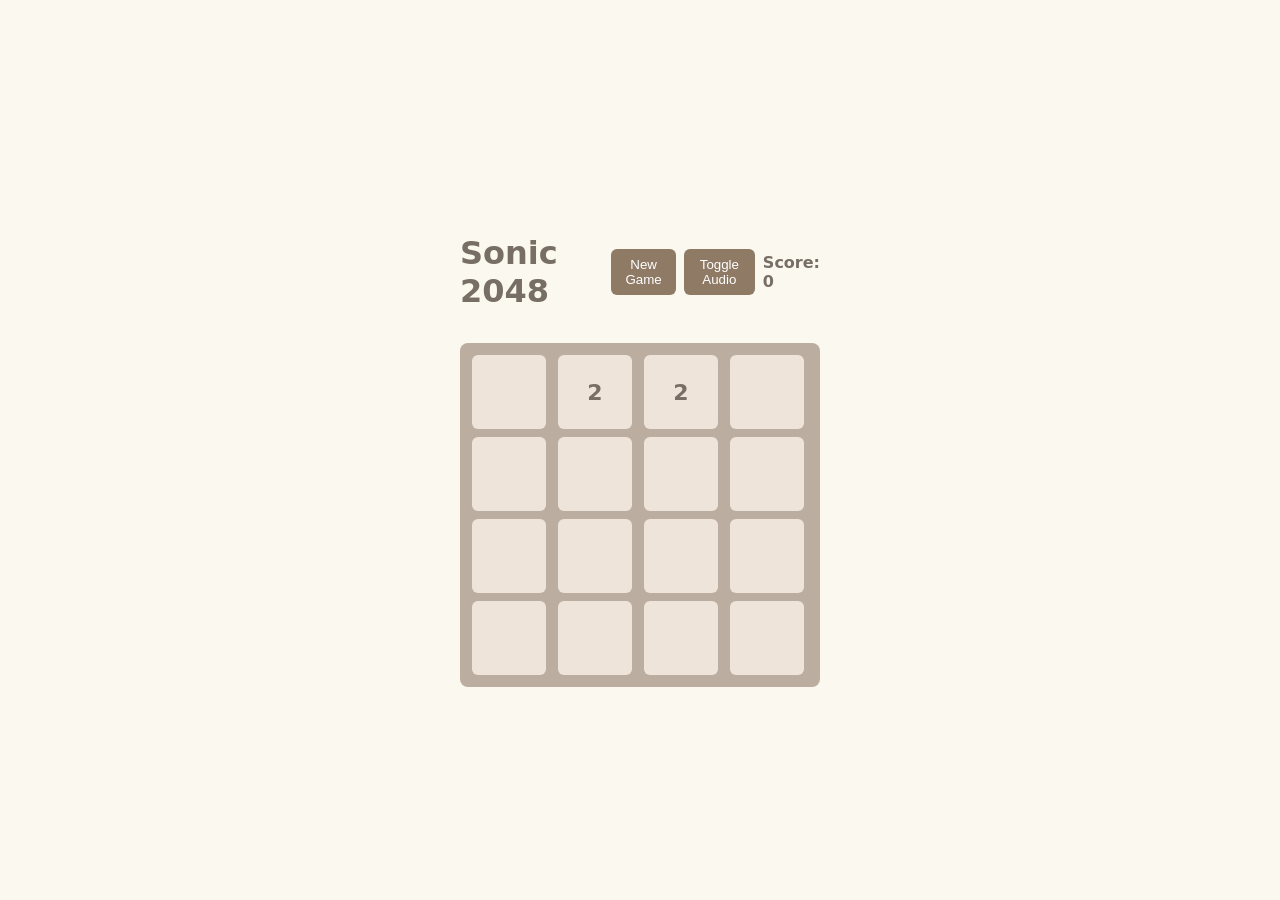
==== index.html @ 4d01335b "Initial commit to set up core infra; need to work on audio more to sound more interesting and preven" ====
<!doctype html>
<html lang="en">
  <head>
    <meta charset="utf-8" />
    <meta name="viewport" content="width=device-width,initial-scale=1" />
    <title>Sonic 2048</title>
    <link rel="stylesheet" href="./src/ui.css">
  </head>
  <body>
    <div id="app">
      <header>
        <h1>Sonic 2048</h1>
        <div class="controls">
          <button id="newGame">New Game</button>
          <button id="toggleAudio">Toggle Audio</button>
          <div class="score">Score: <span id="score">0</span></div>
        </div>
      </header>

      <main>
        <div id="grid" class="grid"></div>
      </main>
    </div>

    <script type="module" src="./src/ui.js"></script>
  </body>
</html>
---- src/ui.css ----
:root{
  --bg:#faf8ef;
  --cell:#cdc1b4;
  --empty:#eee4da;
  --font:#776e65;
}
*{box-sizing:border-box}
body{font-family:system-ui,Arial;margin:0;background:var(--bg);color:var(--font);display:flex;align-items:center;justify-content:center;height:100vh}
#app{width:360px}
header{display:flex;align-items:center;justify-content:space-between;margin-bottom:12px}
.controls{display:flex;gap:8px;align-items:center}
button{padding:8px 10px;border-radius:6px;border:0;background:#8f7a66;color:white;cursor:pointer}
.score{font-weight:600}
.grid{display:grid;grid-template-columns:repeat(4,1fr);gap:8px;background:#bbada0;padding:12px;border-radius:8px}
.cell{width:74px;height:74px;border-radius:6px;display:flex;align-items:center;justify-content:center;font-weight:700;font-size:22px}
.cell.empty{background:var(--empty);color:#776e65}
.cell.v2{background:#eee4da;color:#776e65}
.cell.v4{background:#ede0c8;color:#776e65}
.cell.v8{background:#f2b179;color:#fff}
.cell.v16{background:#f59563;color:#fff}
.cell.v32{background:#f67c5f;color:#fff}
.cell.v64{background:#f65e3b;color:#fff}
.cell.v128{background:#edcf72;color:#fff;font-size:18px}
.cell.v256{background:#edcc61;color:#fff;font-size:18px}
.cell.v512{background:#edc850;color:#fff;font-size:18px}
.cell.v1024{background:#edc53f;color:#fff;font-size:16px}
.cell.v2048{background:#edc22e;color:#fff;font-size:16px}
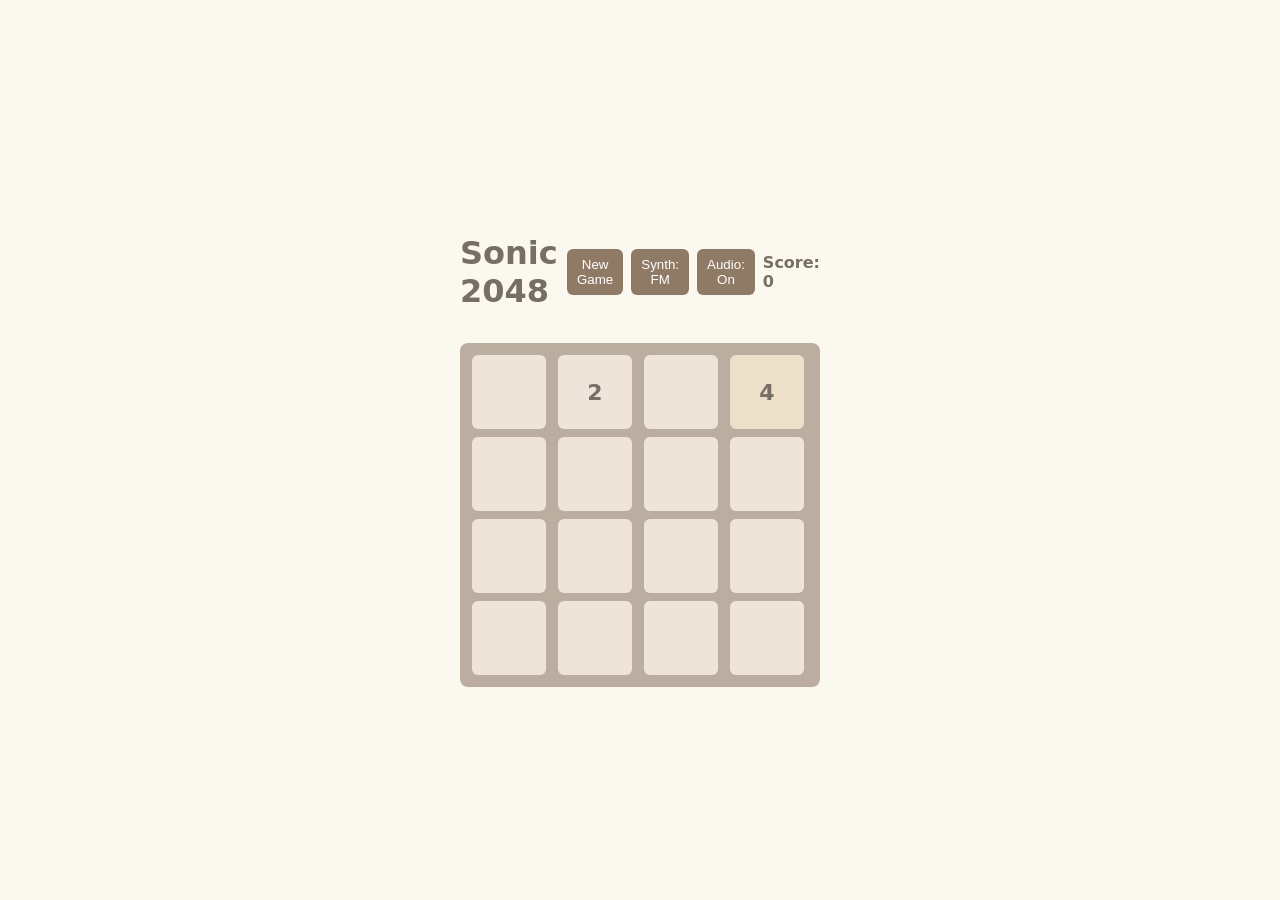
==== commit e1b60405: "phase 2 done" ====
--- a/index.html
+++ b/index.html
@@ -12,7 +12,8 @@
         <h1>Sonic 2048</h1>
         <div class="controls">
           <button id="newGame">New Game</button>
-          <button id="toggleAudio">Toggle Audio</button>
+          <button id="toggleSynth">Synth: FM</button>
+          <button id="toggleAudio">Audio: On</button>
           <div class="score">Score: <span id="score">0</span></div>
         </div>
       </header>
--- a/src/ui.css
+++ b/src/ui.css
@@ -10,6 +10,7 @@
 header{display:flex;align-items:center;justify-content:space-between;margin-bottom:12px}
 .controls{display:flex;gap:8px;align-items:center}
 button{padding:8px 10px;border-radius:6px;border:0;background:#8f7a66;color:white;cursor:pointer}
+button:disabled{opacity:.6;cursor:not-allowed}
 .score{font-weight:600}
 .grid{display:grid;grid-template-columns:repeat(4,1fr);gap:8px;background:#bbada0;padding:12px;border-radius:8px}
 .cell{width:74px;height:74px;border-radius:6px;display:flex;align-items:center;justify-content:center;font-weight:700;font-size:22px}
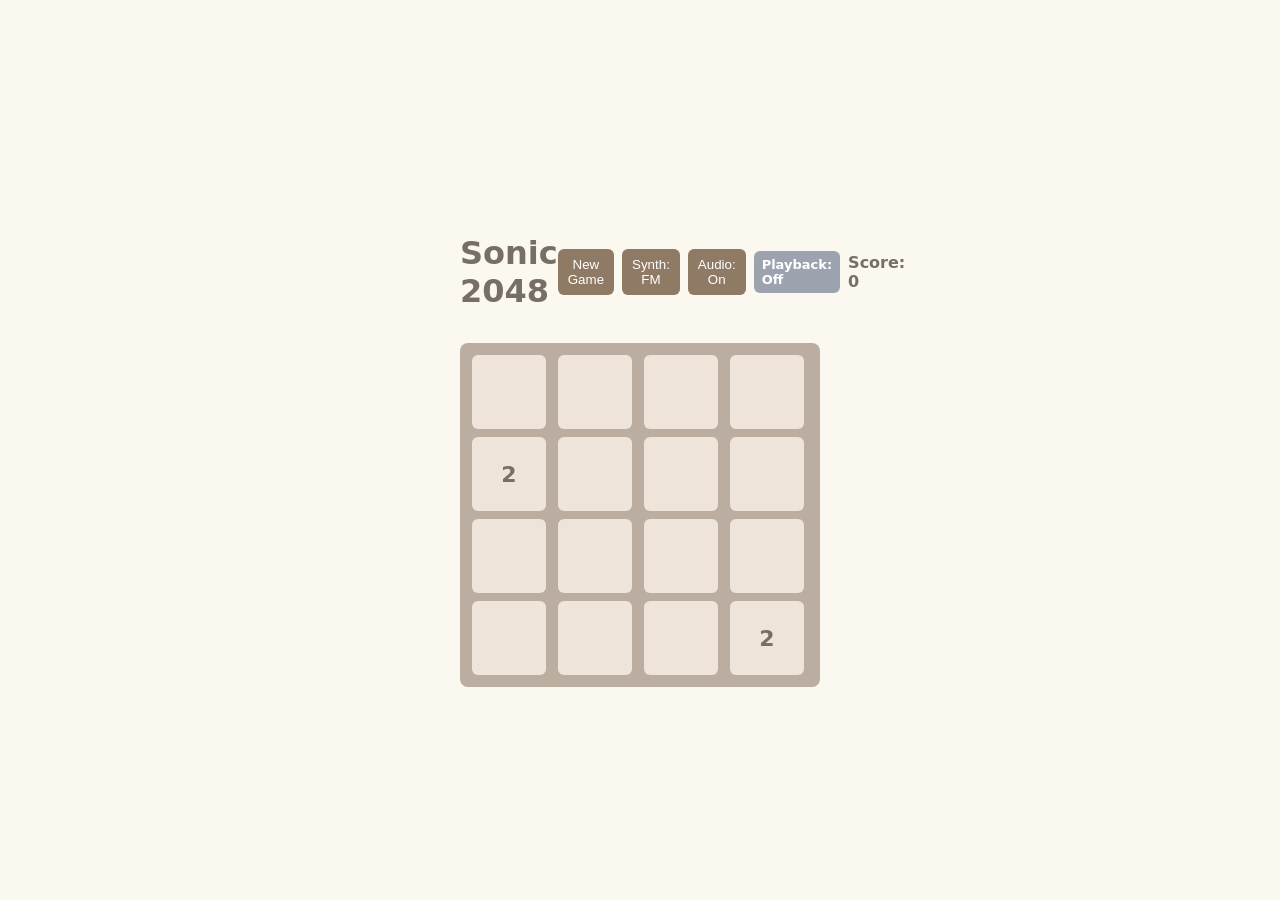
==== commit 9e6fd138: "Added playback feature" ====
--- a/index.html
+++ b/index.html
@@ -14,6 +14,7 @@
           <button id="newGame">New Game</button>
           <button id="toggleSynth">Synth: FM</button>
           <button id="toggleAudio">Audio: On</button>
+          <div id="playbackIndicator" class="playback" aria-hidden="true">Playback: Off</div>
           <div class="score">Score: <span id="score">0</span></div>
         </div>
       </header>
--- a/src/ui.css
+++ b/src/ui.css
@@ -9,6 +9,8 @@
 #app{width:360px}
 header{display:flex;align-items:center;justify-content:space-between;margin-bottom:12px}
 .controls{display:flex;gap:8px;align-items:center}
+ .playback{padding:6px 8px;border-radius:6px;background:#3b82f6;color:white;font-weight:600;font-size:13px}
+ .playback.off{background:#9ca3af}
 button{padding:8px 10px;border-radius:6px;border:0;background:#8f7a66;color:white;cursor:pointer}
 button:disabled{opacity:.6;cursor:not-allowed}
 .score{font-weight:600}
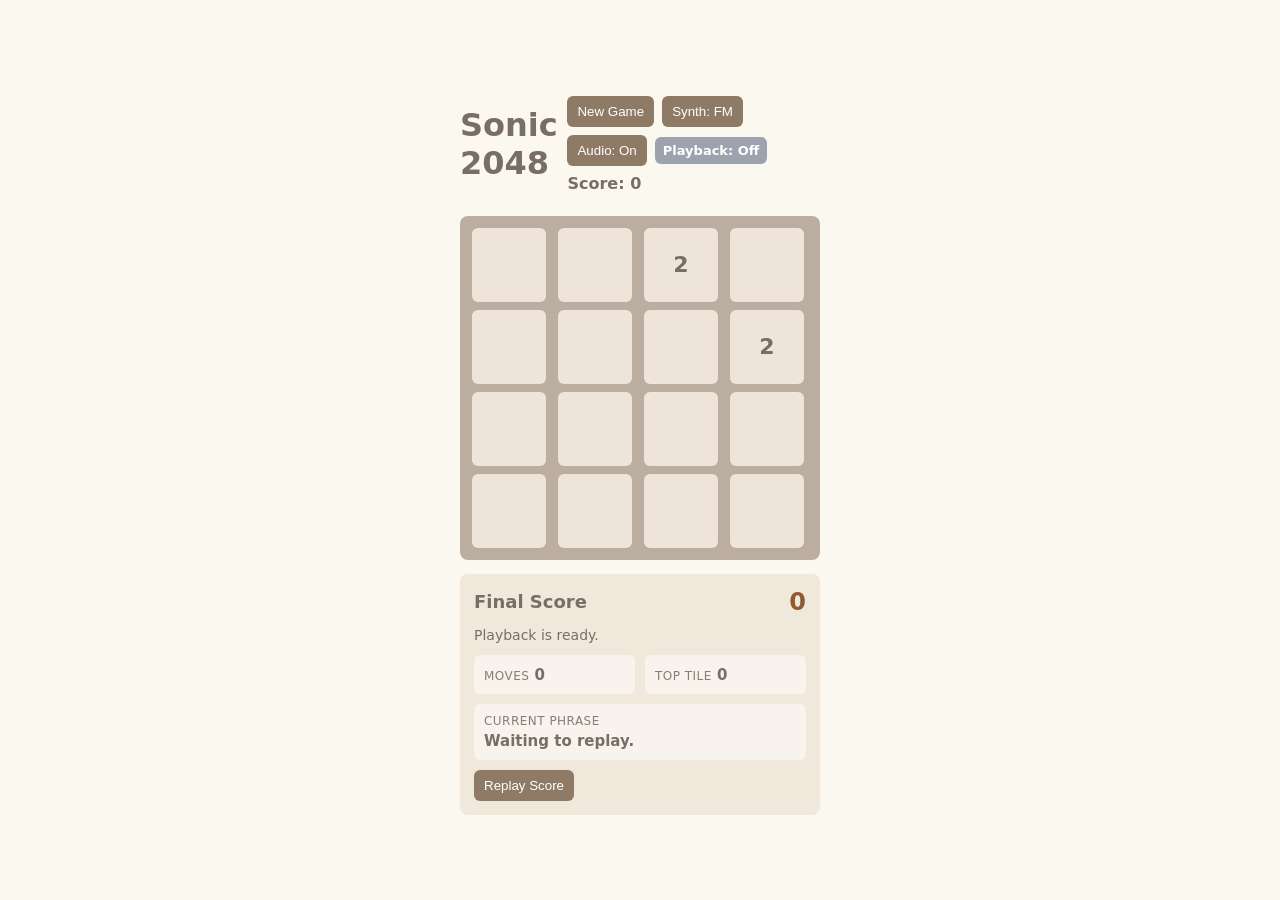
==== commit 197a7def: "finished phase 4" ====
--- a/index.html
+++ b/index.html
@@ -21,6 +21,30 @@
 
       <main>
         <div id="grid" class="grid"></div>
+        <section id="recapPanel" class="recap-panel" aria-live="polite" hidden>
+          <div class="recap-topline">
+            <h2>Final Score</h2>
+            <div id="recapScore" class="recap-score">0</div>
+          </div>
+          <p id="recapStatus" class="recap-status">Playback is ready.</p>
+          <div class="recap-stats">
+            <div class="recap-stat">
+              <span class="label">Moves</span>
+              <span id="recapMoves" class="value">0</span>
+            </div>
+            <div class="recap-stat">
+              <span class="label">Top Tile</span>
+              <span id="recapTopTile" class="value">0</span>
+            </div>
+          </div>
+          <div class="recap-current">
+            <span class="label">Current Phrase</span>
+            <span id="recapCurrentMove" class="value">Waiting to replay.</span>
+          </div>
+          <div class="recap-actions">
+            <button id="replayRecap">Replay Score</button>
+          </div>
+        </section>
       </main>
     </div>
 
--- a/src/ui.css
+++ b/src/ui.css
@@ -8,14 +8,21 @@
 body{font-family:system-ui,Arial;margin:0;background:var(--bg);color:var(--font);display:flex;align-items:center;justify-content:center;height:100vh}
 #app{width:360px}
 header{display:flex;align-items:center;justify-content:space-between;margin-bottom:12px}
-.controls{display:flex;gap:8px;align-items:center}
- .playback{padding:6px 8px;border-radius:6px;background:#3b82f6;color:white;font-weight:600;font-size:13px}
- .playback.off{background:#9ca3af}
+.controls{display:flex;gap:8px;align-items:center;flex-wrap:wrap}
+.playback{padding:6px 8px;border-radius:6px;background:#3b82f6;color:white;font-weight:600;font-size:13px;transition:transform .12s ease,background .12s ease,opacity .12s ease}
+.playback.off{background:#9ca3af}
 button{padding:8px 10px;border-radius:6px;border:0;background:#8f7a66;color:white;cursor:pointer}
 button:disabled{opacity:.6;cursor:not-allowed}
 .score{font-weight:600}
-.grid{display:grid;grid-template-columns:repeat(4,1fr);gap:8px;background:#bbada0;padding:12px;border-radius:8px}
-.cell{width:74px;height:74px;border-radius:6px;display:flex;align-items:center;justify-content:center;font-weight:700;font-size:22px}
+.grid{display:grid;grid-template-columns:repeat(4,1fr);gap:8px;background:#bbada0;padding:12px;border-radius:8px;transition:transform .16s ease,box-shadow .16s ease,background-color .16s ease}
+.grid.recap-pulse{box-shadow:0 0 0 4px rgba(59,130,246,.18);background:#b19f8d}
+.grid.recap-pulse[data-recap-direction="up"]{transform:translateY(-4px)}
+.grid.recap-pulse[data-recap-direction="down"]{transform:translateY(4px)}
+.grid.recap-pulse[data-recap-direction="left"]{transform:translateX(-4px)}
+.grid.recap-pulse[data-recap-direction="right"]{transform:translateX(4px)}
+.cell{width:74px;height:74px;border-radius:6px;display:flex;align-items:center;justify-content:center;font-weight:700;font-size:22px;transition:transform .14s ease,filter .14s ease}
+.grid.recap-pulse .cell{transform:scale(1.03);filter:saturate(1.08)}
+.grid.recap-board .cell{box-shadow:inset 0 0 0 2px rgba(59,130,246,.12)}
 .cell.empty{background:var(--empty);color:#776e65}
 .cell.v2{background:#eee4da;color:#776e65}
 .cell.v4{background:#ede0c8;color:#776e65}
@@ -28,3 +35,14 @@
 .cell.v512{background:#edc850;color:#fff;font-size:18px}
 .cell.v1024{background:#edc53f;color:#fff;font-size:16px}
 .cell.v2048{background:#edc22e;color:#fff;font-size:16px}
+.recap-panel{margin-top:14px;padding:14px;border-radius:8px;background:#f1e8dc;display:grid;gap:10px}
+.recap-topline{display:flex;align-items:center;justify-content:space-between}
+.recap-topline h2{margin:0;font-size:18px}
+.recap-score{font-size:24px;font-weight:700;color:#8f5b33}
+.recap-status{margin:0;font-size:14px;line-height:1.4}
+.recap-stats{display:grid;grid-template-columns:repeat(2,1fr);gap:10px}
+.recap-stat,.recap-current{padding:10px;border-radius:6px;background:rgba(255,255,255,.5)}
+.recap-current{display:grid;gap:4px}
+.recap-actions{display:flex;justify-content:flex-start}
+.label{font-size:12px;text-transform:uppercase;letter-spacing:.04em;color:#8a7d72}
+.value{font-size:15px;font-weight:600}
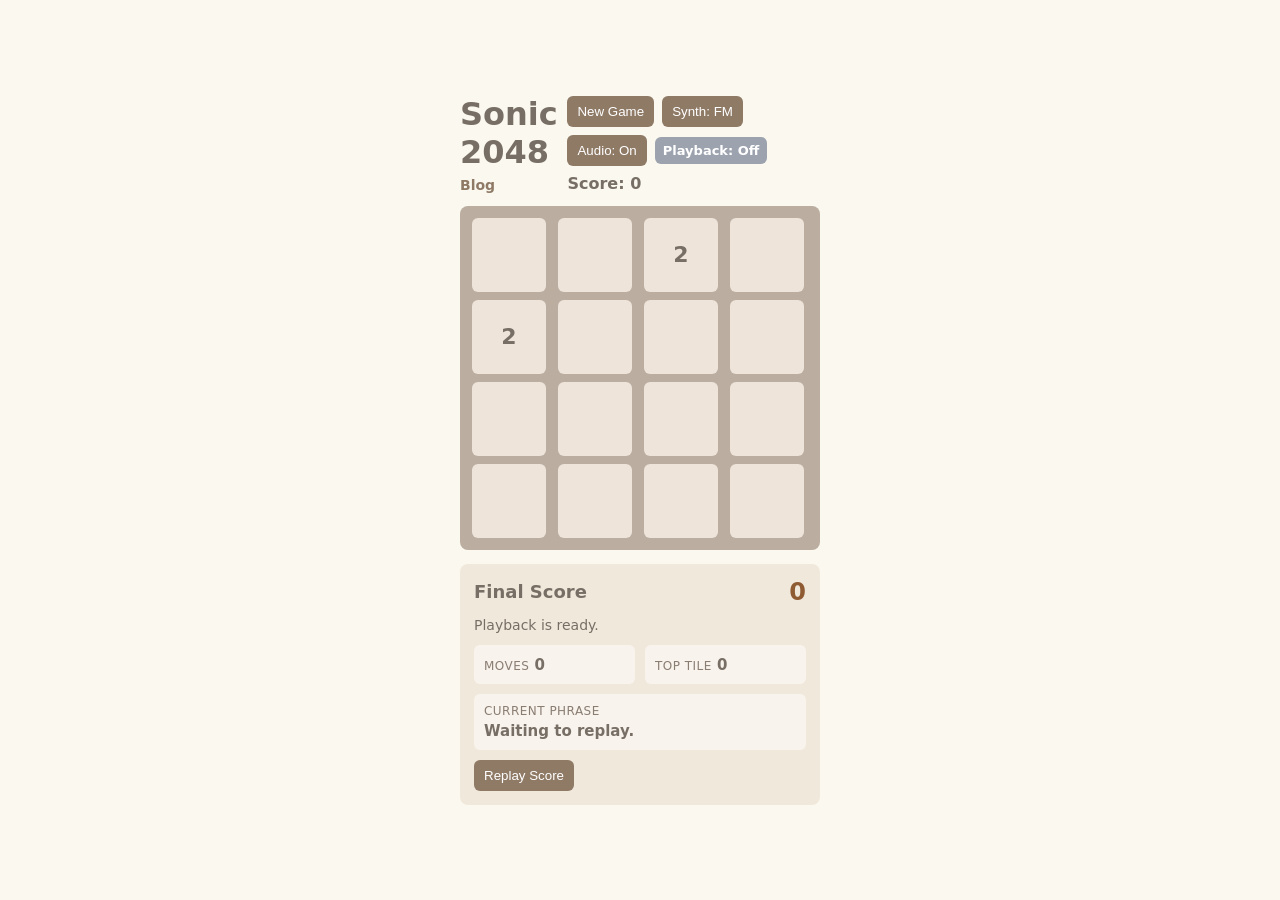
==== commit e676c9b1: "added blog" ====
--- a/index.html
+++ b/index.html
@@ -9,7 +9,12 @@
   <body>
     <div id="app">
       <header>
-        <h1>Sonic 2048</h1>
+        <div>
+          <h1>Sonic 2048</h1>
+          <nav class="site-nav" aria-label="Site navigation">
+            <a href="./blog.html">Blog</a>
+          </nav>
+        </div>
         <div class="controls">
           <button id="newGame">New Game</button>
           <button id="toggleSynth">Synth: FM</button>
--- a/src/ui.css
+++ b/src/ui.css
@@ -8,6 +8,10 @@
 body{font-family:system-ui,Arial;margin:0;background:var(--bg);color:var(--font);display:flex;align-items:center;justify-content:center;height:100vh}
 #app{width:360px}
 header{display:flex;align-items:center;justify-content:space-between;margin-bottom:12px}
+h1{margin:0}
+.site-nav{margin-top:4px}
+.site-nav a{color:#8f7a66;font-size:14px;font-weight:700;text-decoration:none}
+.site-nav a:hover{text-decoration:underline}
 .controls{display:flex;gap:8px;align-items:center;flex-wrap:wrap}
 .playback{padding:6px 8px;border-radius:6px;background:#3b82f6;color:white;font-weight:600;font-size:13px;transition:transform .12s ease,background .12s ease,opacity .12s ease}
 .playback.off{background:#9ca3af}
@@ -46,3 +50,8 @@
 .recap-actions{display:flex;justify-content:flex-start}
 .label{font-size:12px;text-transform:uppercase;letter-spacing:.04em;color:#8a7d72}
 .value{font-size:15px;font-weight:600}
+.blog-page{display:block;height:auto;min-height:100vh;padding:32px 18px}
+.blog-app{width:min(760px,100%);margin:0 auto}
+.blog-app header{border-bottom:2px solid #e2d6c8;padding-bottom:16px}
+.blog-post{font-size:17px;line-height:1.7}
+.blog-post p{margin:0 0 20px}
